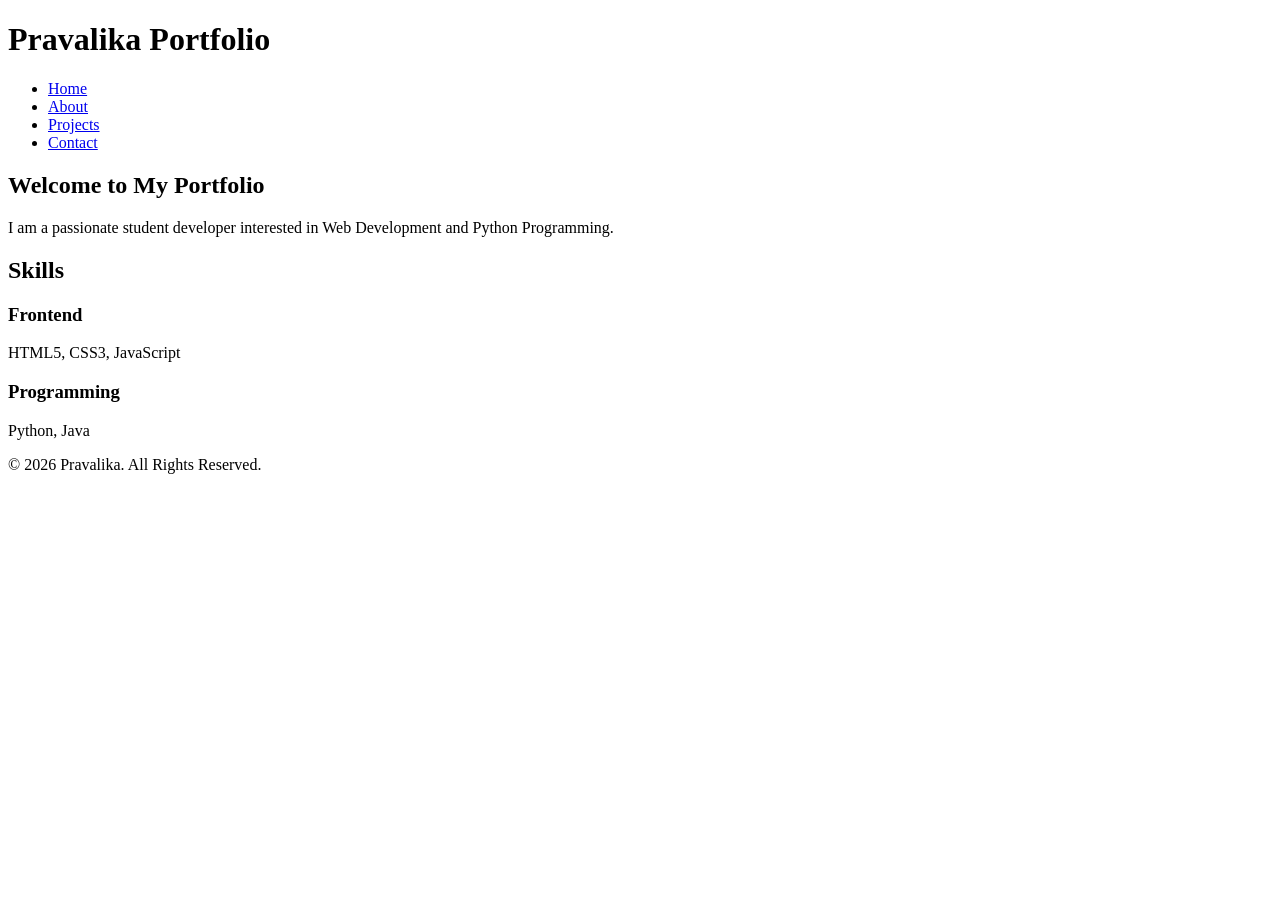
==== index.html @ 804b085d "Add files via upload" ====
<!-- index.html -->
<!DOCTYPE html>
<html lang="en">
<head>
    <!-- Basic Meta Tags -->
    <meta charset="UTF-8">
    <meta name="viewport" content="width=device-width, initial-scale=1.0">

    <!-- SEO Meta Tags -->
    <meta name="description" content="Personal Portfolio Website of Pravalika - Web Developer and Python Enthusiast">
    <meta name="keywords" content="Portfolio, Web Developer, Python, HTML5, Accessibility">
    <meta name="author" content="Pravalika">

    <title>Pravalika Portfolio</title>
</head>

<body>

    <!-- Header Section -->
    <header role="banner">
        <h1>Pravalika Portfolio</h1>

        <!-- Navigation -->
        <nav aria-label="Main Navigation">
            <ul>
                <li><a href="index.html">Home</a></li>
                <li><a href="about.html">About</a></li>
                <li><a href="projects.html">Projects</a></li>
                <li><a href="contact.html">Contact</a></li>
            </ul>
        </nav>
    </header>

    <!-- Main Content -->
    <main>

        <!-- Hero Section -->
        <section aria-labelledby="hero-heading">
            <h2 id="hero-heading">Welcome to My Portfolio</h2>

            <p>
                I am a passionate student developer interested in
                Web Development and Python Programming.
            </p>
        </section>

        <!-- Skills Section -->
        <section aria-labelledby="skills-heading">
            <h2 id="skills-heading">Skills</h2>

            <article>
                <h3>Frontend</h3>
                <p>HTML5, CSS3, JavaScript</p>
            </article>

            <article>
                <h3>Programming</h3>
                <p>Python, Java</p>
            </article>
        </section>

    </main>

    <!-- Footer -->
    <footer>
        <p>&copy; 2026 Pravalika. All Rights Reserved.</p>
    </footer>

</body>
</html>
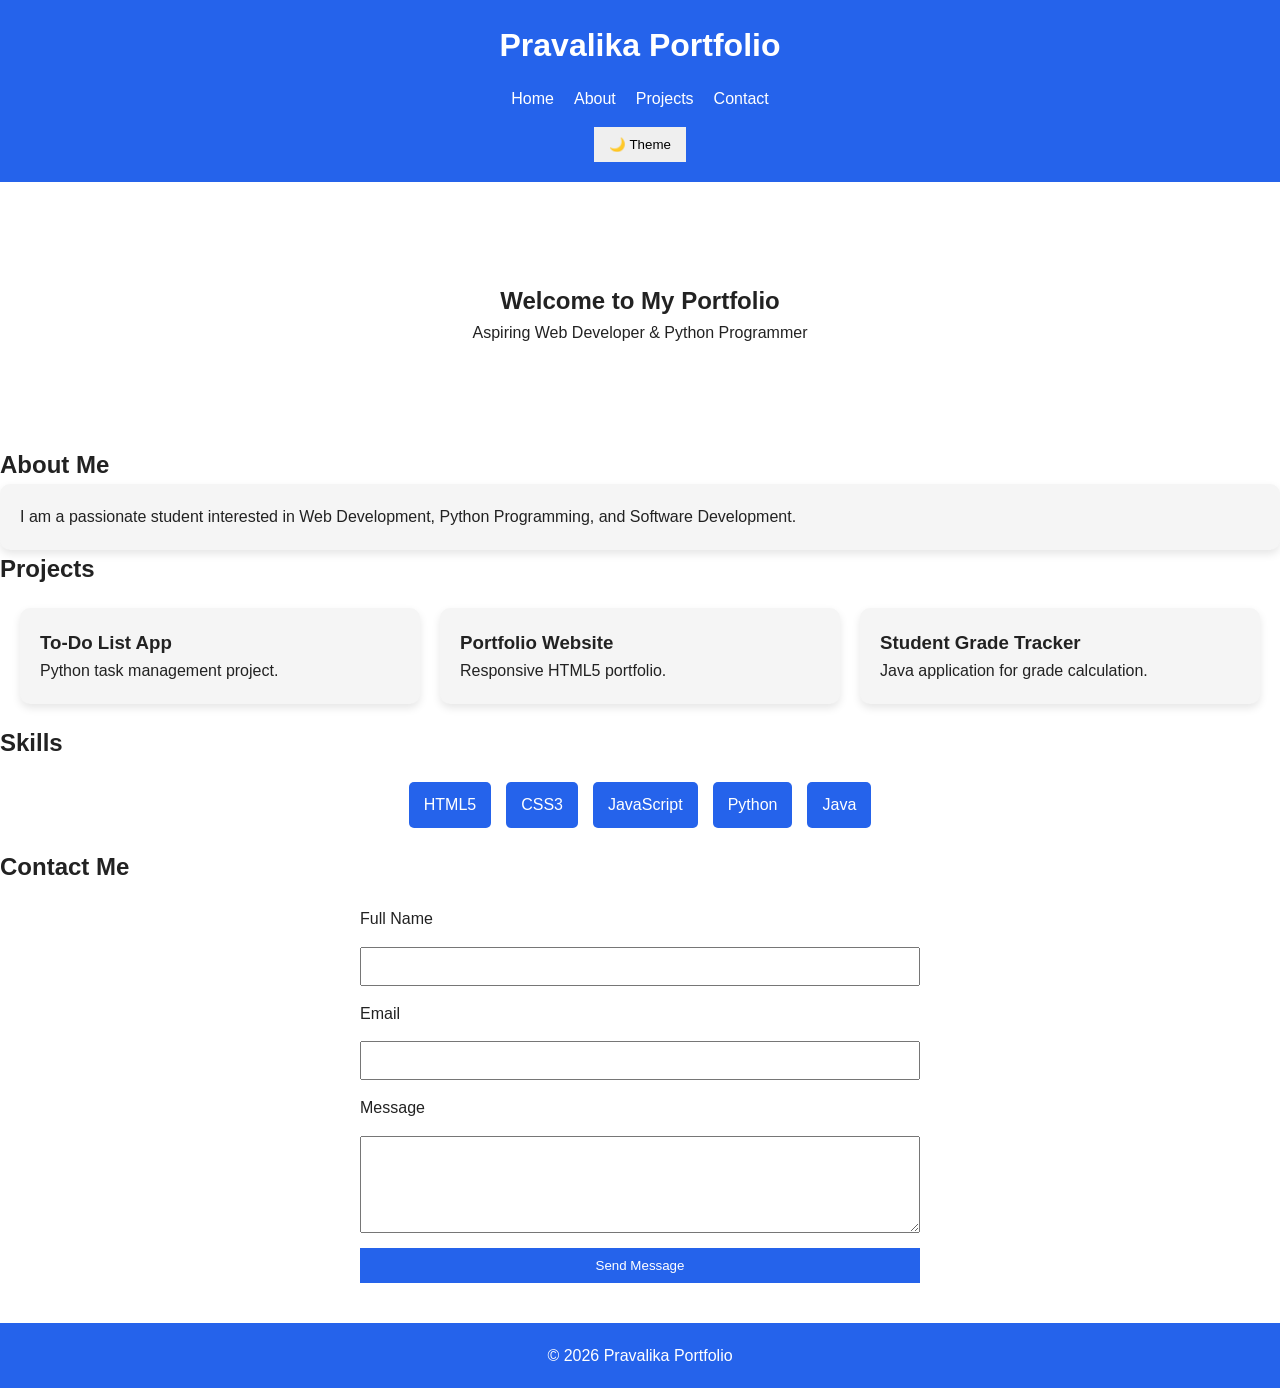
==== commit e206ac69: "Add files via upload" ====
--- a/index.html
+++ b/index.html
@@ -1,70 +1,131 @@
-<!-- index.html -->
 <!DOCTYPE html>
 <html lang="en">
 <head>
-    <!-- Basic Meta Tags -->
-    <meta charset="UTF-8">
-    <meta name="viewport" content="width=device-width, initial-scale=1.0">
+<meta charset="UTF-8">
+<meta name="viewport" content="width=device-width, initial-scale=1.0">
 
-    <!-- SEO Meta Tags -->
-    <meta name="description" content="Personal Portfolio Website of Pravalika - Web Developer and Python Enthusiast">
-    <meta name="keywords" content="Portfolio, Web Developer, Python, HTML5, Accessibility">
-    <meta name="author" content="Pravalika">
+<meta name="description" content="Pravalika Portfolio Website">
+<meta name="keywords" content="Portfolio, HTML, CSS, Web Development">
+<meta name="author" content="Pravalika">
 
-    <title>Pravalika Portfolio</title>
+<title>Pravalika Portfolio</title>
+
+<link rel="stylesheet" href="style.css">
 </head>
 
 <body>
 
-    <!-- Header Section -->
-    <header role="banner">
-        <h1>Pravalika Portfolio</h1>
+<header>
+    <h1>Pravalika Portfolio</h1>
 
-        <!-- Navigation -->
-        <nav aria-label="Main Navigation">
-            <ul>
-                <li><a href="index.html">Home</a></li>
-                <li><a href="about.html">About</a></li>
-                <li><a href="projects.html">Projects</a></li>
-                <li><a href="contact.html">Contact</a></li>
-            </ul>
-        </nav>
-    </header>
+    <nav aria-label="Main Navigation">
+        <ul>
+            <li><a href="#home">Home</a></li>
+            <li><a href="#about">About</a></li>
+            <li><a href="#projects">Projects</a></li>
+            <li><a href="#contact">Contact</a></li>
+        </ul>
+    </nav>
 
-    <!-- Main Content -->
-    <main>
+    <button onclick="toggleTheme()">🌙 Theme</button>
+</header>
 
-        <!-- Hero Section -->
-        <section aria-labelledby="hero-heading">
-            <h2 id="hero-heading">Welcome to My Portfolio</h2>
+<main>
 
-            <p>
-                I am a passionate student developer interested in
-                Web Development and Python Programming.
-            </p>
-        </section>
+<section id="home" class="hero">
+    <h2>Welcome to My Portfolio</h2>
+    <p>Aspiring Web Developer & Python Programmer</p>
+</section>
 
-        <!-- Skills Section -->
-        <section aria-labelledby="skills-heading">
-            <h2 id="skills-heading">Skills</h2>
+<section id="about">
+    <h2>About Me</h2>
+    <article class="card">
+        <p>
+            I am a passionate student interested in
+            Web Development, Python Programming,
+            and Software Development.
+        </p>
+    </article>
+</section>
 
-            <article>
-                <h3>Frontend</h3>
-                <p>HTML5, CSS3, JavaScript</p>
-            </article>
+<section id="projects">
+    <h2>Projects</h2>
 
-            <article>
-                <h3>Programming</h3>
-                <p>Python, Java</p>
-            </article>
-        </section>
+    <div class="grid-container">
 
-    </main>
+        <article class="card">
+            <h3>To-Do List App</h3>
+            <p>Python task management project.</p>
+        </article>
 
-    <!-- Footer -->
-    <footer>
-        <p>&copy; 2026 Pravalika. All Rights Reserved.</p>
-    </footer>
+        <article class="card">
+            <h3>Portfolio Website</h3>
+            <p>Responsive HTML5 portfolio.</p>
+        </article>
+
+        <article class="card">
+            <h3>Student Grade Tracker</h3>
+            <p>Java application for grade calculation.</p>
+        </article>
+
+    </div>
+</section>
+
+<section id="skills">
+    <h2>Skills</h2>
+
+    <div class="skills">
+
+        <div class="skill">HTML5</div>
+        <div class="skill">CSS3</div>
+        <div class="skill">JavaScript</div>
+        <div class="skill">Python</div>
+        <div class="skill">Java</div>
+
+    </div>
+</section>
+
+<section id="contact">
+
+    <h2>Contact Me</h2>
+
+    <form aria-label="Contact Form">
+
+        <label for="name">Full Name</label>
+        <input
+            type="text"
+            id="name"
+            required>
+
+        <label for="email">Email</label>
+        <input
+            type="email"
+            id="email"
+            required>
+
+        <label for="message">Message</label>
+
+        <textarea
+            id="message"
+            rows="5"
+            required>
+        </textarea>
+
+        <button type="submit">
+            Send Message
+        </button>
+
+    </form>
+
+</section>
+
+</main>
+
+<footer>
+    <p>&copy; 2026 Pravalika Portfolio</p>
+</footer>
+
+<script src="script.js"></script>
 
 </body>
 </html>
--- a/style.css
+++ b/style.css
@@ -0,0 +1,151 @@
+:root{
+    --bg:#ffffff;
+    --text:#222;
+    --primary:#2563eb;
+    --card:#f5f5f5;
+}
+
+.dark-mode{
+    --bg:#121212;
+    --text:#ffffff;
+    --primary:#60a5fa;
+    --card:#1f1f1f;
+}
+
+*{
+    margin:0;
+    padding:0;
+    box-sizing:border-box;
+}
+
+body{
+    font-family:Arial,sans-serif;
+    background:var(--bg);
+    color:var(--text);
+    line-height:1.6;
+}
+
+/* HEADER */
+
+header{
+    background:var(--primary);
+    color:white;
+    padding:20px;
+    text-align:center;
+}
+
+nav ul{
+    display:flex;
+    justify-content:center;
+    gap:20px;
+    list-style:none;
+    margin:15px 0;
+}
+
+nav a{
+    color:white;
+    text-decoration:none;
+}
+
+button{
+    padding:10px 15px;
+    border:none;
+    cursor:pointer;
+}
+
+/* HERO */
+
+.hero{
+    padding:60px 20px;
+    text-align:center;
+}
+
+/* GRID */
+
+.grid-container{
+    display:grid;
+    grid-template-columns:1fr;
+    gap:20px;
+    padding:20px;
+}
+
+/* CARD */
+
+.card{
+    background:var(--card);
+    padding:20px;
+    border-radius:10px;
+    box-shadow:0 4px 8px rgba(0,0,0,0.1);
+}
+
+/* FLEXBOX */
+
+.skills{
+    display:flex;
+    flex-wrap:wrap;
+    justify-content:center;
+    gap:15px;
+    padding:20px;
+}
+
+.skill{
+    background:var(--primary);
+    color:white;
+    padding:10px 15px;
+    border-radius:5px;
+}
+
+/* FORM */
+
+form{
+    max-width:600px;
+    margin:auto;
+    display:flex;
+    flex-direction:column;
+    gap:15px;
+    padding:20px;
+}
+
+input,
+textarea{
+    padding:10px;
+}
+
+form button{
+    background:var(--primary);
+    color:white;
+}
+
+/* FOOTER */
+
+footer{
+    background:var(--primary);
+    color:white;
+    text-align:center;
+    padding:20px;
+    margin-top:20px;
+}
+
+/* TABLET */
+
+@media(min-width:768px){
+
+.grid-container{
+    grid-template-columns:repeat(2,1fr);
+}
+
+}
+
+/* DESKTOP */
+
+@media(min-width:1024px){
+
+.grid-container{
+    grid-template-columns:repeat(3,1fr);
+}
+
+.hero{
+    padding:100px;
+}
+
+}
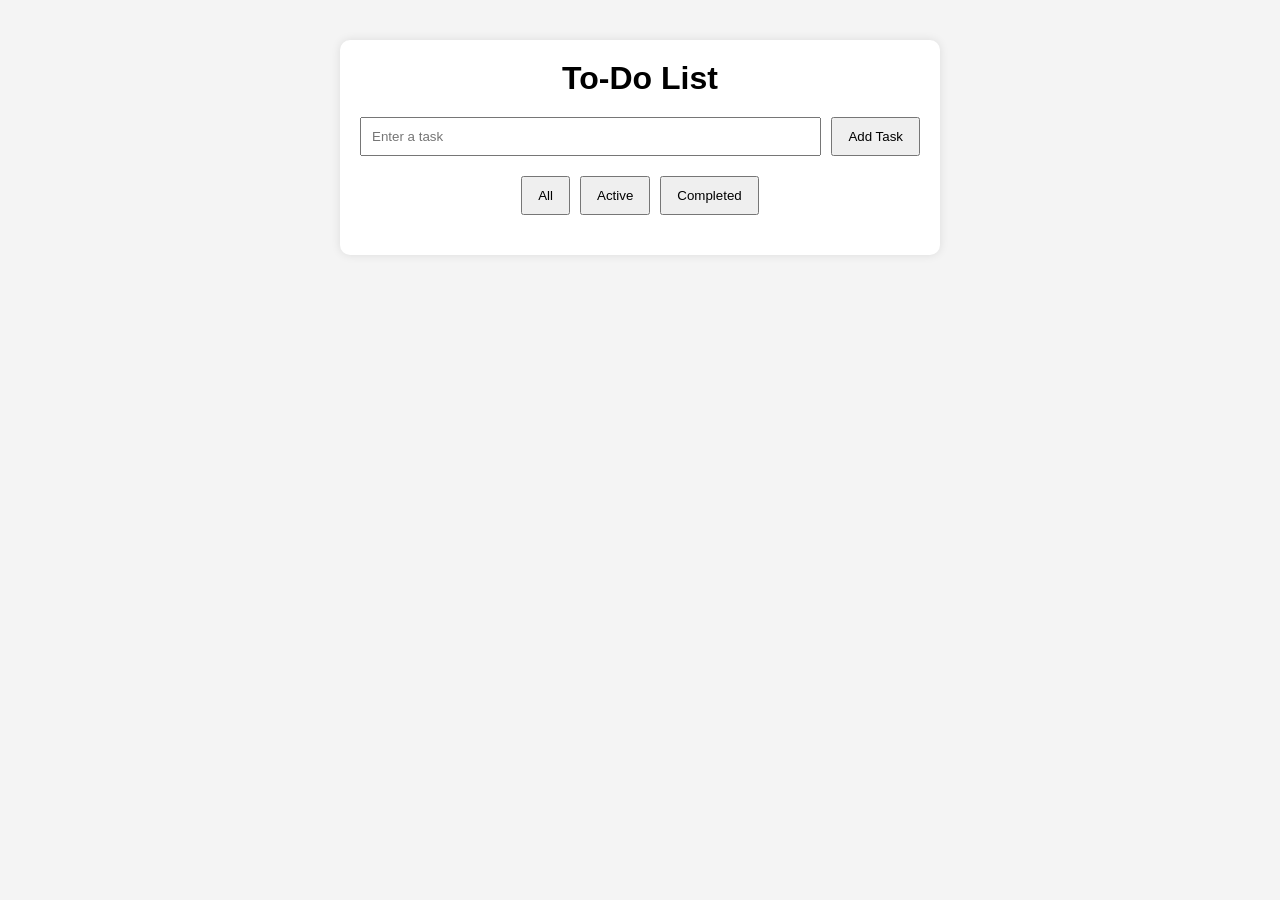
==== commit 7f22405b: "Add files via upload" ====
--- a/index.html
+++ b/index.html
@@ -3,127 +3,34 @@
 <head>
 <meta charset="UTF-8">
 <meta name="viewport" content="width=device-width, initial-scale=1.0">
-
-<meta name="description" content="Pravalika Portfolio Website">
-<meta name="keywords" content="Portfolio, HTML, CSS, Web Development">
-<meta name="author" content="Pravalika">
-
-<title>Pravalika Portfolio</title>
-
+<title>To-Do List App</title>
 <link rel="stylesheet" href="style.css">
 </head>
 
 <body>
 
-<header>
-    <h1>Pravalika Portfolio</h1>
+<div class="container">
 
-    <nav aria-label="Main Navigation">
-        <ul>
-            <li><a href="#home">Home</a></li>
-            <li><a href="#about">About</a></li>
-            <li><a href="#projects">Projects</a></li>
-            <li><a href="#contact">Contact</a></li>
-        </ul>
-    </nav>
+    <h1>To-Do List</h1>
 
-    <button onclick="toggleTheme()">🌙 Theme</button>
-</header>
-
-<main>
-
-<section id="home" class="hero">
-    <h2>Welcome to My Portfolio</h2>
-    <p>Aspiring Web Developer & Python Programmer</p>
-</section>
-
-<section id="about">
-    <h2>About Me</h2>
-    <article class="card">
-        <p>
-            I am a passionate student interested in
-            Web Development, Python Programming,
-            and Software Development.
-        </p>
-    </article>
-</section>
-
-<section id="projects">
-    <h2>Projects</h2>
-
-    <div class="grid-container">
-
-        <article class="card">
-            <h3>To-Do List App</h3>
-            <p>Python task management project.</p>
-        </article>
-
-        <article class="card">
-            <h3>Portfolio Website</h3>
-            <p>Responsive HTML5 portfolio.</p>
-        </article>
-
-        <article class="card">
-            <h3>Student Grade Tracker</h3>
-            <p>Java application for grade calculation.</p>
-        </article>
-
-    </div>
-</section>
-
-<section id="skills">
-    <h2>Skills</h2>
-
-    <div class="skills">
-
-        <div class="skill">HTML5</div>
-        <div class="skill">CSS3</div>
-        <div class="skill">JavaScript</div>
-        <div class="skill">Python</div>
-        <div class="skill">Java</div>
-
-    </div>
-</section>
-
-<section id="contact">
-
-    <h2>Contact Me</h2>
-
-    <form aria-label="Contact Form">
-
-        <label for="name">Full Name</label>
+    <div class="input-section">
         <input
             type="text"
-            id="name"
-            required>
+            id="taskInput"
+            placeholder="Enter a task">
 
-        <label for="email">Email</label>
-        <input
-            type="email"
-            id="email"
-            required>
+        <button id="addBtn">Add Task</button>
+    </div>
 
-        <label for="message">Message</label>
+    <div class="filters">
+        <button class="filter-btn" data-filter="all">All</button>
+        <button class="filter-btn" data-filter="active">Active</button>
+        <button class="filter-btn" data-filter="completed">Completed</button>
+    </div>
 
-        <textarea
-            id="message"
-            rows="5"
-            required>
-        </textarea>
+    <ul id="taskList"></ul>
 
-        <button type="submit">
-            Send Message
-        </button>
-
-    </form>
-
-</section>
-
-</main>
-
-<footer>
-    <p>&copy; 2026 Pravalika Portfolio</p>
-</footer>
+</div>
 
 <script src="script.js"></script>
 
--- a/style.css
+++ b/style.css
@@ -1,17 +1,3 @@
-:root{
-    --bg:#ffffff;
-    --text:#222;
-    --primary:#2563eb;
-    --card:#f5f5f5;
-}
-
-.dark-mode{
-    --bg:#121212;
-    --text:#ffffff;
-    --primary:#60a5fa;
-    --card:#1f1f1f;
-}
-
 *{
     margin:0;
     padding:0;
@@ -20,132 +6,63 @@
 
 body{
     font-family:Arial,sans-serif;
-    background:var(--bg);
-    color:var(--text);
-    line-height:1.6;
+    background:#f4f4f4;
+    display:flex;
+    justify-content:center;
+    padding:40px;
 }
 
-/* HEADER */
-
-header{
-    background:var(--primary);
-    color:white;
+.container{
+    width:100%;
+    max-width:600px;
+    background:white;
     padding:20px;
-    text-align:center;
+    border-radius:10px;
+    box-shadow:0 0 10px rgba(0,0,0,0.1);
 }
 
-nav ul{
-    display:flex;
-    justify-content:center;
-    gap:20px;
-    list-style:none;
-    margin:15px 0;
+h1{
+    text-align:center;
+    margin-bottom:20px;
 }
 
-nav a{
-    color:white;
-    text-decoration:none;
+.input-section{
+    display:flex;
+    gap:10px;
+}
+
+input{
+    flex:1;
+    padding:10px;
 }
 
 button{
     padding:10px 15px;
-    border:none;
     cursor:pointer;
 }
 
-/* HERO */
-
-.hero{
-    padding:60px 20px;
-    text-align:center;
+.filters{
+    margin:20px 0;
+    display:flex;
+    gap:10px;
+    justify-content:center;
 }
 
-/* GRID */
-
-.grid-container{
-    display:grid;
-    grid-template-columns:1fr;
-    gap:20px;
-    padding:20px;
+li{
+    list-style:none;
+    padding:12px;
+    margin-bottom:10px;
+    background:#eee;
+    display:flex;
+    justify-content:space-between;
+    align-items:center;
 }
 
-/* CARD */
-
-.card{
-    background:var(--card);
-    padding:20px;
-    border-radius:10px;
-    box-shadow:0 4px 8px rgba(0,0,0,0.1);
+.completed{
+    text-decoration:line-through;
+    opacity:0.6;
 }
 
-/* FLEXBOX */
-
-.skills{
-    display:flex;
-    flex-wrap:wrap;
-    justify-content:center;
-    gap:15px;
-    padding:20px;
-}
-
-.skill{
-    background:var(--primary);
-    color:white;
-    padding:10px 15px;
-    border-radius:5px;
-}
-
-/* FORM */
-
-form{
-    max-width:600px;
-    margin:auto;
-    display:flex;
-    flex-direction:column;
-    gap:15px;
-    padding:20px;
-}
-
-input,
-textarea{
-    padding:10px;
-}
-
-form button{
-    background:var(--primary);
-    color:white;
-}
-
-/* FOOTER */
-
-footer{
-    background:var(--primary);
-    color:white;
-    text-align:center;
-    padding:20px;
-    margin-top:20px;
-}
-
-/* TABLET */
-
-@media(min-width:768px){
-
-.grid-container{
-    grid-template-columns:repeat(2,1fr);
-}
-
-}
-
-/* DESKTOP */
-
-@media(min-width:1024px){
-
-.grid-container{
-    grid-template-columns:repeat(3,1fr);
-}
-
-.hero{
-    padding:100px;
-}
-
+.actions button{
+    margin-left:5px;
 }
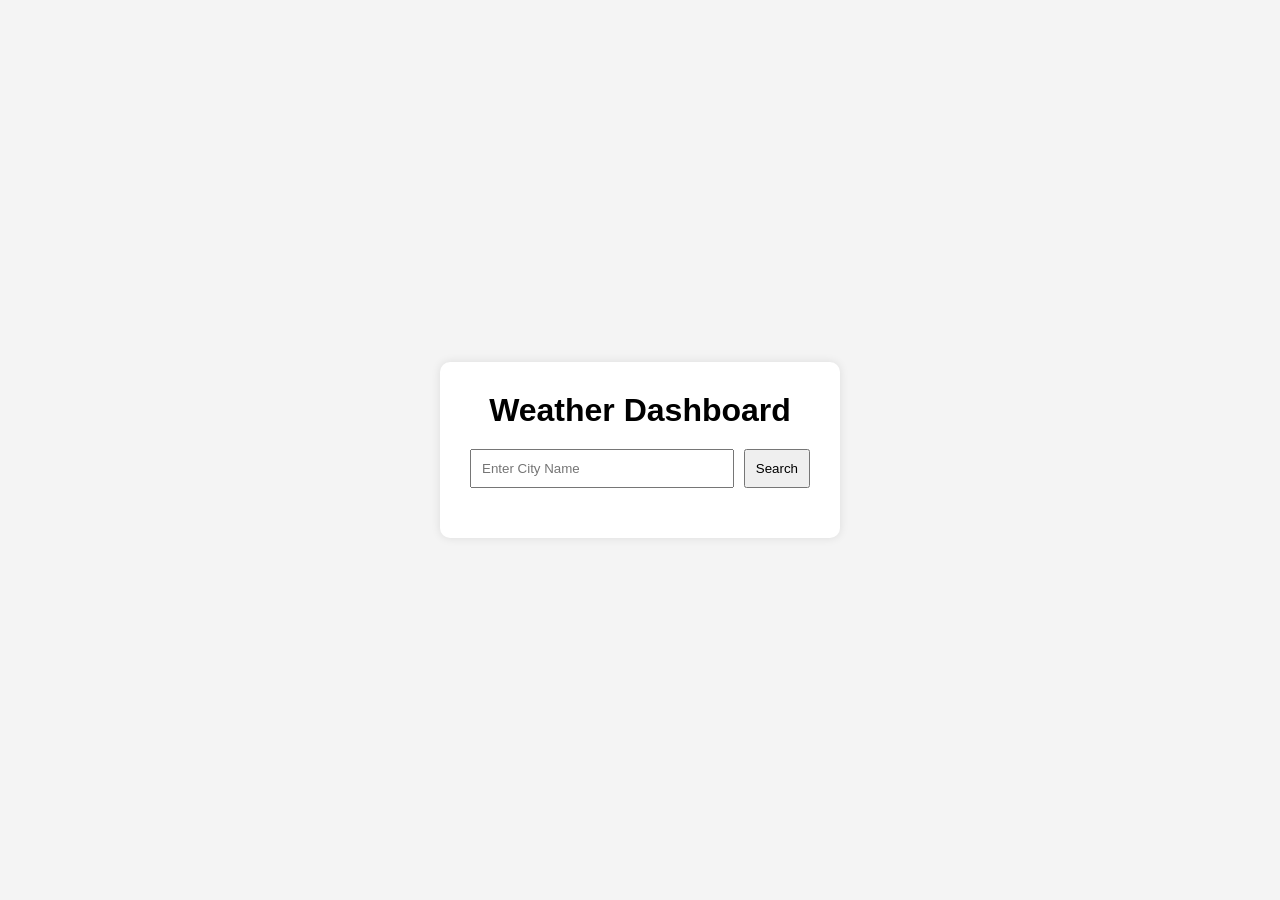
==== commit 22542f96: "Add files via upload" ====
--- a/index.html
+++ b/index.html
@@ -3,7 +3,7 @@
 <head>
 <meta charset="UTF-8">
 <meta name="viewport" content="width=device-width, initial-scale=1.0">
-<title>To-Do List App</title>
+<title>Weather Dashboard</title>
 <link rel="stylesheet" href="style.css">
 </head>
 
@@ -11,24 +11,32 @@
 
 <div class="container">
 
-    <h1>To-Do List</h1>
+    <h1>Weather Dashboard</h1>
 
-    <div class="input-section">
+    <div class="search-box">
         <input
             type="text"
-            id="taskInput"
-            placeholder="Enter a task">
+            id="cityInput"
+            placeholder="Enter City Name">
 
-        <button id="addBtn">Add Task</button>
+        <button id="searchBtn">
+            Search
+        </button>
     </div>
 
-    <div class="filters">
-        <button class="filter-btn" data-filter="all">All</button>
-        <button class="filter-btn" data-filter="active">Active</button>
-        <button class="filter-btn" data-filter="completed">Completed</button>
+    <div id="weatherCard" class="weather-card">
+
+        <h2 id="cityName"></h2>
+
+        <p id="temperature"></p>
+
+        <p id="humidity"></p>
+
+        <p id="windSpeed"></p>
+
+        <p id="description"></p>
+
     </div>
-
-    <ul id="taskList"></ul>
 
 </div>
 
--- a/style.css
+++ b/style.css
@@ -5,20 +5,20 @@
 }
 
 body{
-    font-family:Arial,sans-serif;
+    font-family:Arial, sans-serif;
     background:#f4f4f4;
     display:flex;
     justify-content:center;
-    padding:40px;
+    align-items:center;
+    min-height:100vh;
 }
 
 .container{
-    width:100%;
-    max-width:600px;
     background:white;
-    padding:20px;
+    padding:30px;
     border-radius:10px;
     box-shadow:0 0 10px rgba(0,0,0,0.1);
+    width:400px;
 }
 
 h1{
@@ -26,7 +26,7 @@
     margin-bottom:20px;
 }
 
-.input-section{
+.search-box{
     display:flex;
     gap:10px;
 }
@@ -37,32 +37,15 @@
 }
 
 button{
-    padding:10px 15px;
+    padding:10px;
     cursor:pointer;
 }
 
-.filters{
-    margin:20px 0;
-    display:flex;
-    gap:10px;
-    justify-content:center;
+.weather-card{
+    margin-top:20px;
+    text-align:center;
 }
 
-li{
-    list-style:none;
-    padding:12px;
-    margin-bottom:10px;
-    background:#eee;
-    display:flex;
-    justify-content:space-between;
-    align-items:center;
-}
-
-.completed{
-    text-decoration:line-through;
-    opacity:0.6;
-}
-
-.actions button{
-    margin-left:5px;
+.weather-card p{
+    margin:10px 0;
 }
